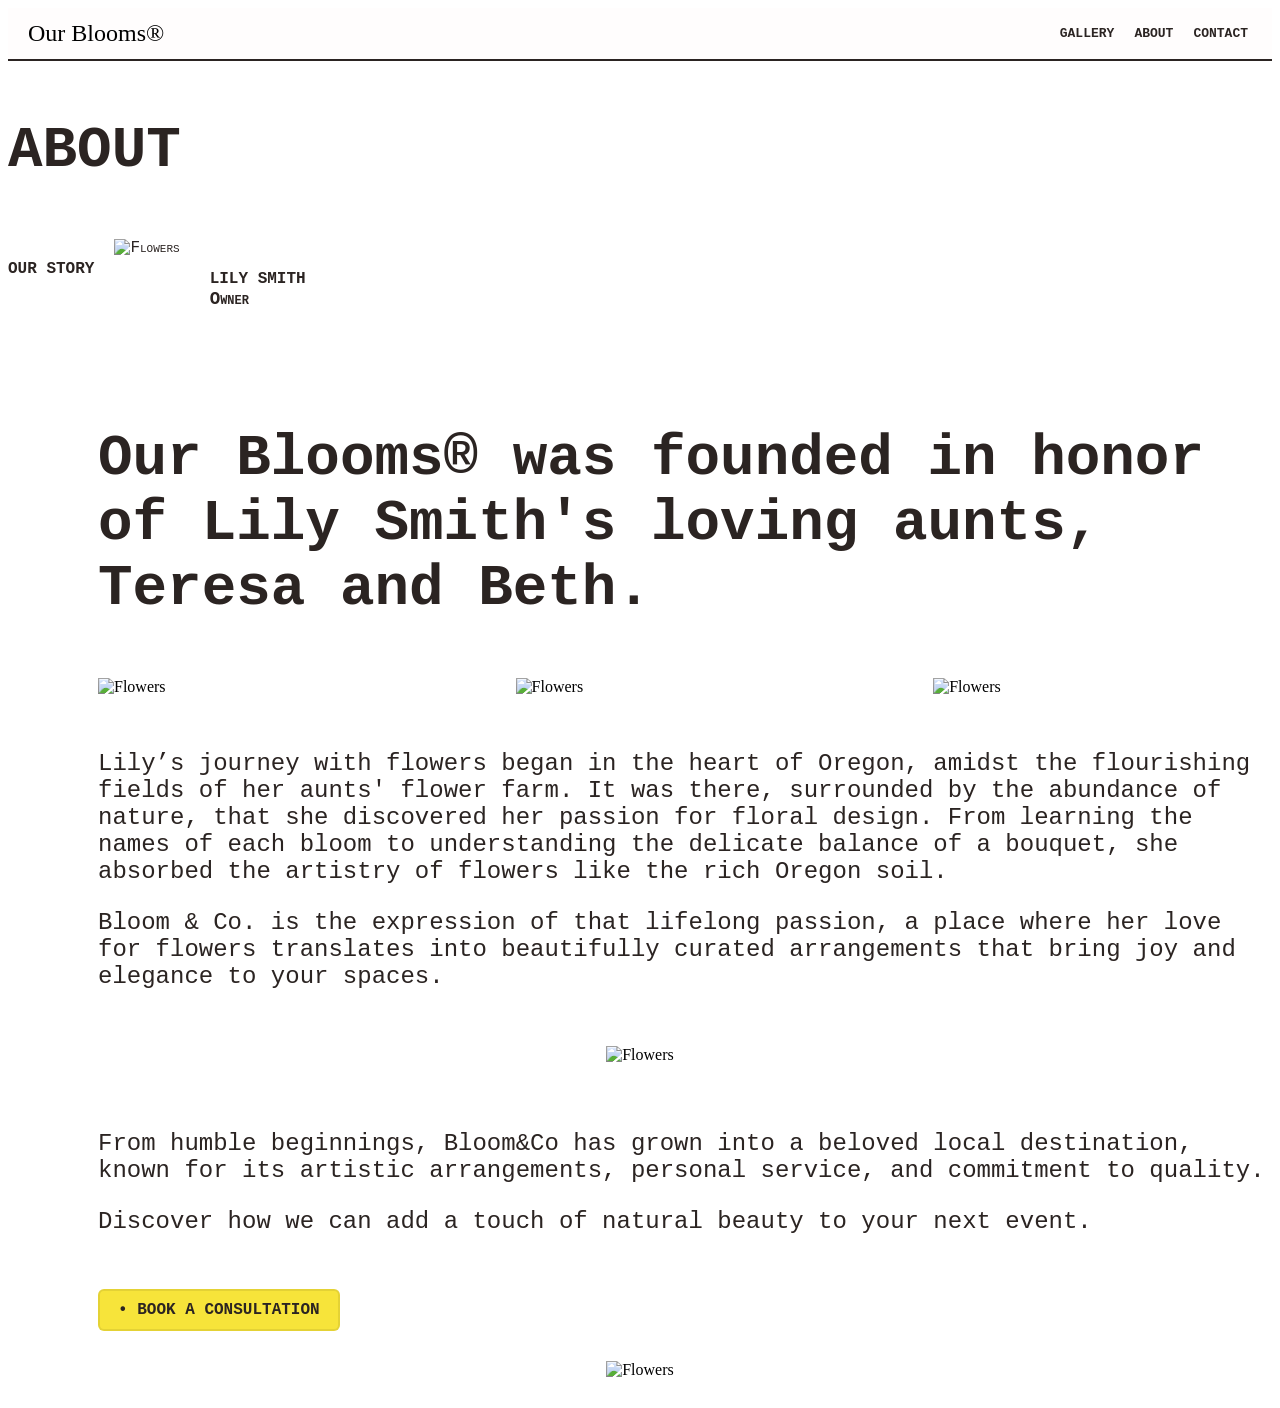
==== Our_Blooms_About.html @ 95f7cff7 "Add files via upload" ====
<!DOCTYPE html>
<html>
<head>
    <meta charset="utf-8">
    <title>Our Blooms</title>
    <link rel="stylesheet" href="astyle.css">
</head>
<body>
    <header>
        <div class="brand"><a href="index.html">Our Blooms®</a></div>
        <div class="topnav">
            <a href="#gallery">GALLERY</a>   
            <a href="Our_Blooms_About.html">ABOUT</a> 
            <a href="#contact">CONTACT</a>
        </div>
    </header>
    <br>
    <div class="header">
        <h1>ABOUT</h1>
    </div>
    <br>
    <div class="OS">
        <h4>OUR STORY</h4>
        <div class="OS-image">
            <img src="D:\VScode_projects\images\Image(3).png" alt="Flowers">
        </div>
        <div class="Blooms-Owner">
            <h4>LILY SMITH</h4>
            <div class="OS-title">
                <h5>Owner</h5>
            </div>
        </div>
    </div>
    <br>
    <div class="Honor">
        <p> Our Blooms® was founded in honor of Lily Smith's loving aunts, Teresa and Beth.</p>
    </div>
    <div class="image-wrapper">
        <div class="image-container1">
            <img src="D:\VScode_projects\images\Image01(2).png" alt="Flowers">
        </div>
        <div class="image-container2">
            <img src="D:\VScode_projects\images\Image02(2).png" alt="Flowers">
        </div>
        <div class="image-container3">
            <img src="D:\VScode_projects\images\Image03(2).png" alt="Flowers">
        </div>
    </div>
    <br>
    <div class="history">
        <div class="p1">
            <p> Lily’s journey with flowers began in the heart of Oregon, amidst the flourishing fields of her aunts' flower farm. It was there, surrounded by the abundance of nature, that she discovered her passion for floral design. From learning the names of each bloom to understanding the delicate balance of a bouquet, she absorbed the artistry of flowers like the rich Oregon soil.</p>
        </div>
        <div class="p2">
            <p> Bloom & Co. is the expression of that lifelong passion, a place where her love for flowers translates into beautifully curated arrangements that bring joy and elegance to your spaces.</p>
        </div>
    </div>
    <br>
    <div class="image-container4">
        <img src="D:\VScode_projects\images\Imagebreaker.png" alt="Flowers">
    </div>
    <br>
    <div class="history2">
        <div class="p3">
            <p> From humble beginnings, Bloom&Co has grown into a beloved local destination, known for its artistic arrangements, personal service, and commitment to quality.</p>
        </div>
        <div class="p4">
            <p> Discover how we can add a touch of natural beauty to your next event.</p>
        </div>
    </div>
    <br>
    <div class="book-btn-container">
    <a href="#book" class="book-btn">• BOOK A CONSULTATION</a>
    </div>
    <br>
    <div class="footer">
        <img src="D:\VScode_projects\images\Image(2).png" alt="Flowers">
    </div>
</body>
</html>
---- astyle.css ----
header {
            display: flex;
            align-items: center;
            justify-content: space-between;
            padding: 12px 20px;
            background: #fffdfd;
            border-bottom: 2px solid #2b2422;
        }
        header .brand {
            font-size: x-large;
            font-weight: 700;
            font-family: 'Times New Roman', Times, serif;
        }
        .topnav {
            display: flex;
            gap: 12px;
        }
        .topnav a {
            text-decoration: none;
            font-family: monospace, 'Lucida Console', sans-serif;
            font-weight: bolder;
            font-variant: small-caps;
            color: #2b2422;
            font-size: small;
            padding: 3px 4px;
        }
        .topnav a.active {
            font-weight: 700;
        }
        .header {
            text-align: left;
            font-size: .30in;
            font-family: monospace, 'Lucida Console', sans-serif;
            font-variant: small-caps;
            color: #2b2422;
         }
        .brand a{
            color: inherit; 
            text-decoration: none; 
            font-weight: 100; 
        }
        
        .brand a:focus, .brand a:hover { 
            text-decoration: underline; 
        }
        .OS{
            font-family: monospace, 'Monaco', sans-serif;
            font-variant: small-caps;
            font-weight: lighter;
            color: #2b2422;
            display: flex;
            gap: 20px;
            align-items: flex-start;
        }
        .OS-image{
            position: relative;
            display: inline-block;
        }
        .Blooms-Owner{
            font-family: monospace, 'Monaco', sans-serif;
            font-variant: small-caps;
            font-weight: bolder;
            color: #2b2422;
            padding: 10px 10px 0 10px;
            display: flex;
            flex-direction: column;
        }
        .OS-title{
            font-family: monospace, 'Monaco', sans-serif;
            font-variant: small-caps;
            font-weight: bolder;
            font-size: .22in;
            color: #2b2422;
            padding: 0;
            margin-top: -50px;
        }
        .Honor{
            font-family: monospace, 'Lucida Console', sans-serif;
            font-weight: bolder;
            font-size: .6in;
            color: #2b2422;
            margin-left: 90px;
            padding-top: 12px;
        }
        .image-wrapper {
            display: flex;
            gap: 350px;
            padding-top: 5;
            background: #fff;
            margin-left: 90px;
        }
        .history{
            font-family: monospace, 'Lucida Console', sans-serif;
            font-size: .25in;
            color: #2b2422;
            margin-left: 90px;
            padding-top: 12px;
            padding-bottom: 12px;
        }
        .image-container4{
            background: #fff;
            text-align: center;
            padding: 2px 20px 12px;
        }
        .history2{
            font-family: monospace, 'Lucida Console', sans-serif;
            font-size: .25in;
            color: #2b2422;
            margin-left: 90px;
            padding-top: 12px;
            padding-bottom: 12px;
        }
         .book-btn-container {
            margin-left: 90px ;
            padding-bottom: 12px;
        }
         .book-btn {
            display: inline-block;
            background: #f7e43a;
            color: #2b2422;
            padding: 10px 18px;
            border-radius: 6px;
            text-decoration: none;
            font-weight: 700;
            font-family: monospace, 'Lucida Console', sans-serif;
            font-variant: small-caps;
            border: 2px solid rgba(0,0,0,0.08);
        }
        .book-btn:hover {
            filter: brightness(0.95);
        }
         .footer{
            text-align: center;
        }
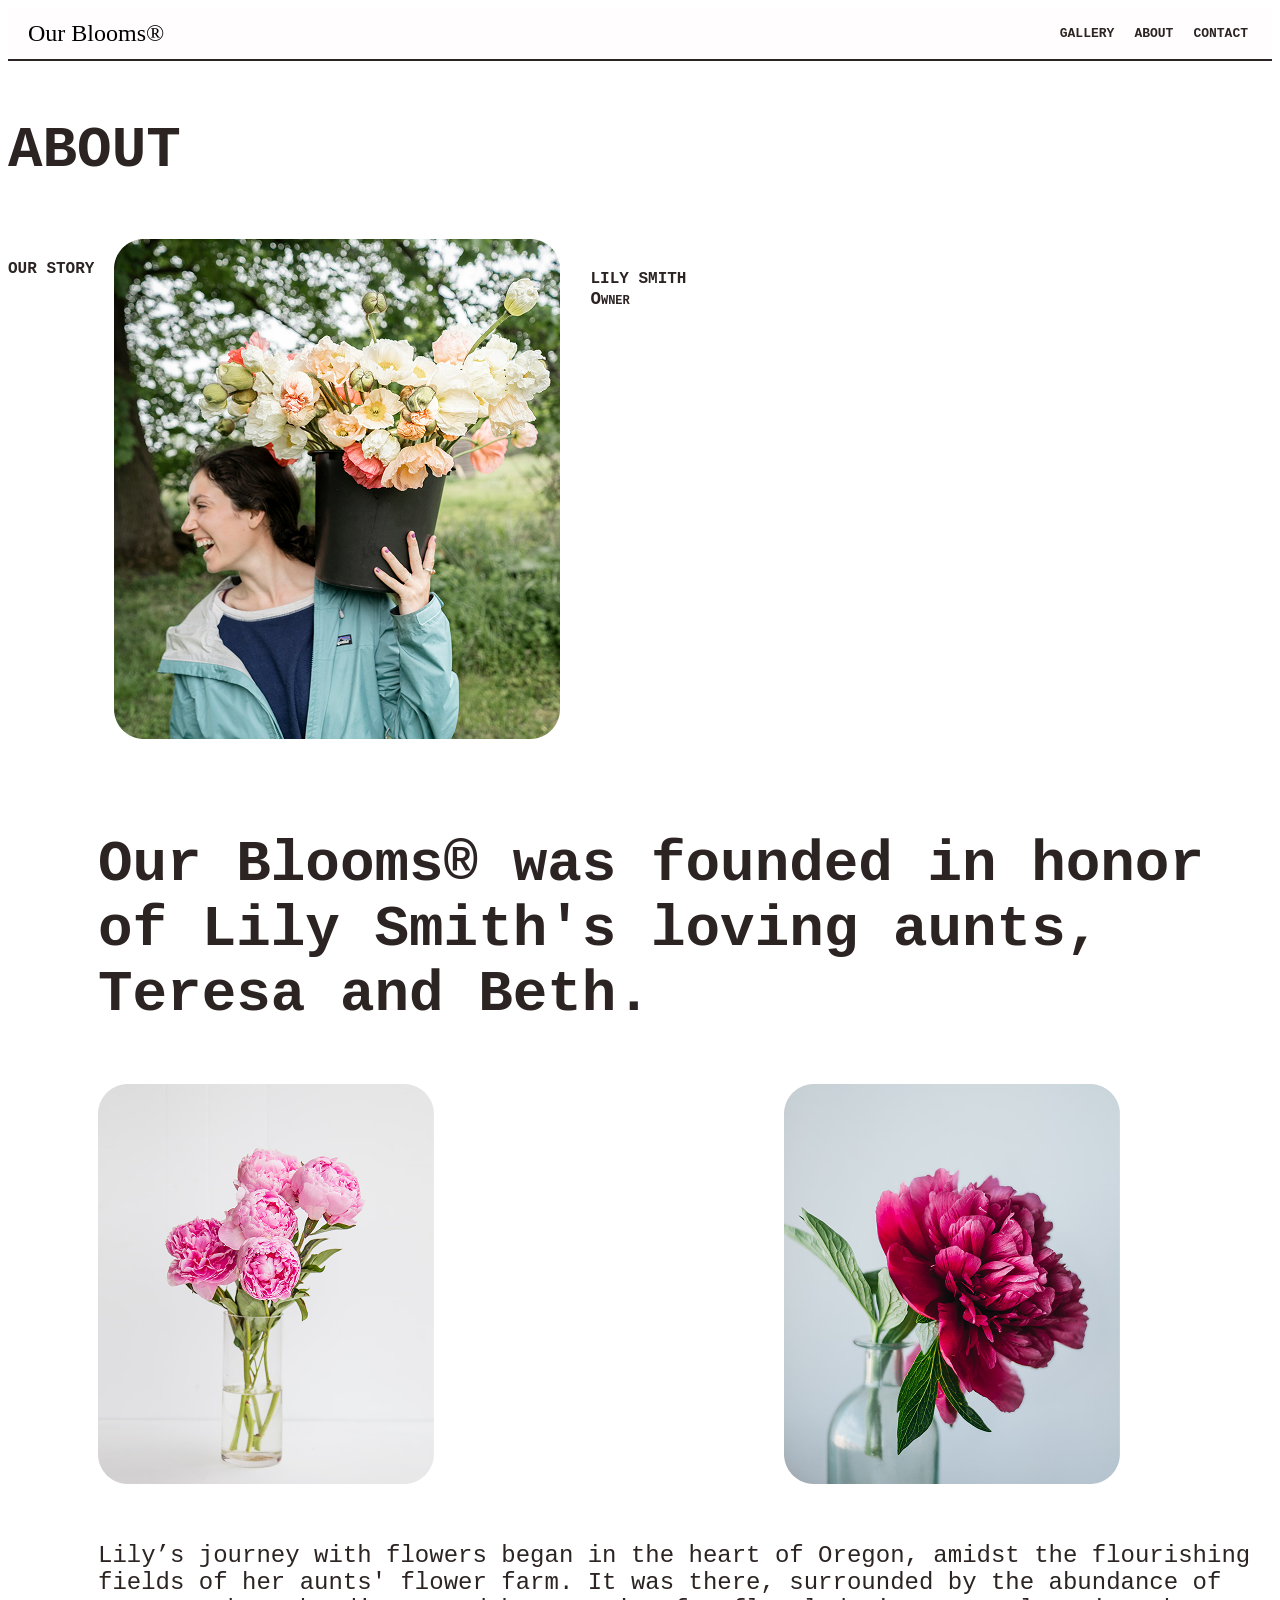
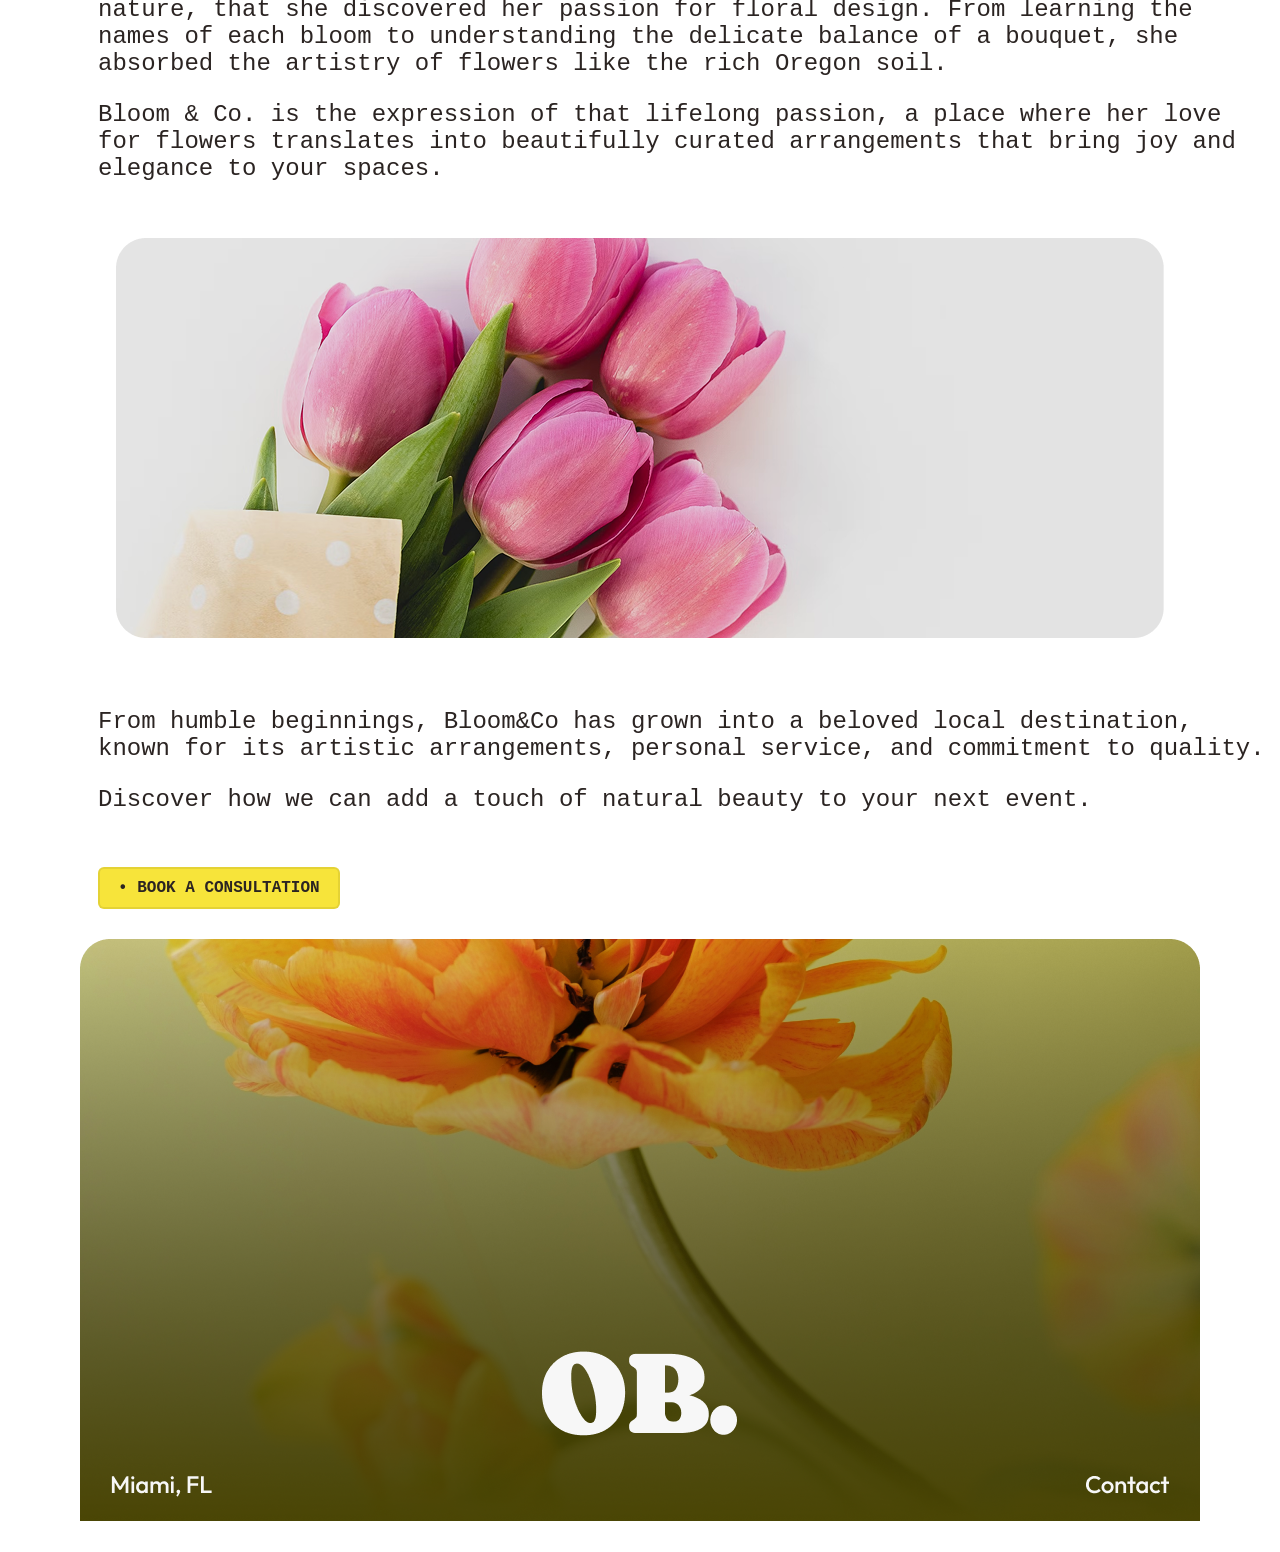
==== commit ee83e502: "Fix image paths and HTML formatting in Our_Blooms_About.html Updated image paths to relative URLs an" ====
--- a/Our_Blooms_About.html
+++ b/Our_Blooms_About.html
@@ -22,7 +22,7 @@
     <div class="OS">
         <h4>OUR STORY</h4>
         <div class="OS-image">
-            <img src="D:\VScode_projects\images\Image(3).png" alt="Flowers">
+            <img src="./images/Image(3).png" alt="Flowers">
         </div>
         <div class="Blooms-Owner">
             <h4>LILY SMITH</h4>
@@ -37,13 +37,13 @@
     </div>
     <div class="image-wrapper">
         <div class="image-container1">
-            <img src="D:\VScode_projects\images\Image01(2).png" alt="Flowers">
+            <img src="./images/Image01(2).png" alt="Flowers">
         </div>
         <div class="image-container2">
-            <img src="D:\VScode_projects\images\Image02(2).png" alt="Flowers">
+            <img src="./images/Image02(2).png" alt="Flowers">
         </div>
         <div class="image-container3">
-            <img src="D:\VScode_projects\images\Image03(2).png" alt="Flowers">
+            <img src="./images/Image03(2).png" alt="Flowers">
         </div>
     </div>
     <br>
@@ -57,7 +57,7 @@
     </div>
     <br>
     <div class="image-container4">
-        <img src="D:\VScode_projects\images\Imagebreaker.png" alt="Flowers">
+        <img src="./images/Imagebreaker.png" alt="Flowers">
     </div>
     <br>
     <div class="history2">
@@ -74,7 +74,9 @@
     </div>
     <br>
     <div class="footer">
-        <img src="D:\VScode_projects\images\Image(2).png" alt="Flowers">
+        <img src="./images/Image(2).png" alt="Flowers">
     </div>
 </body>
-</html>+
+</html>
+
